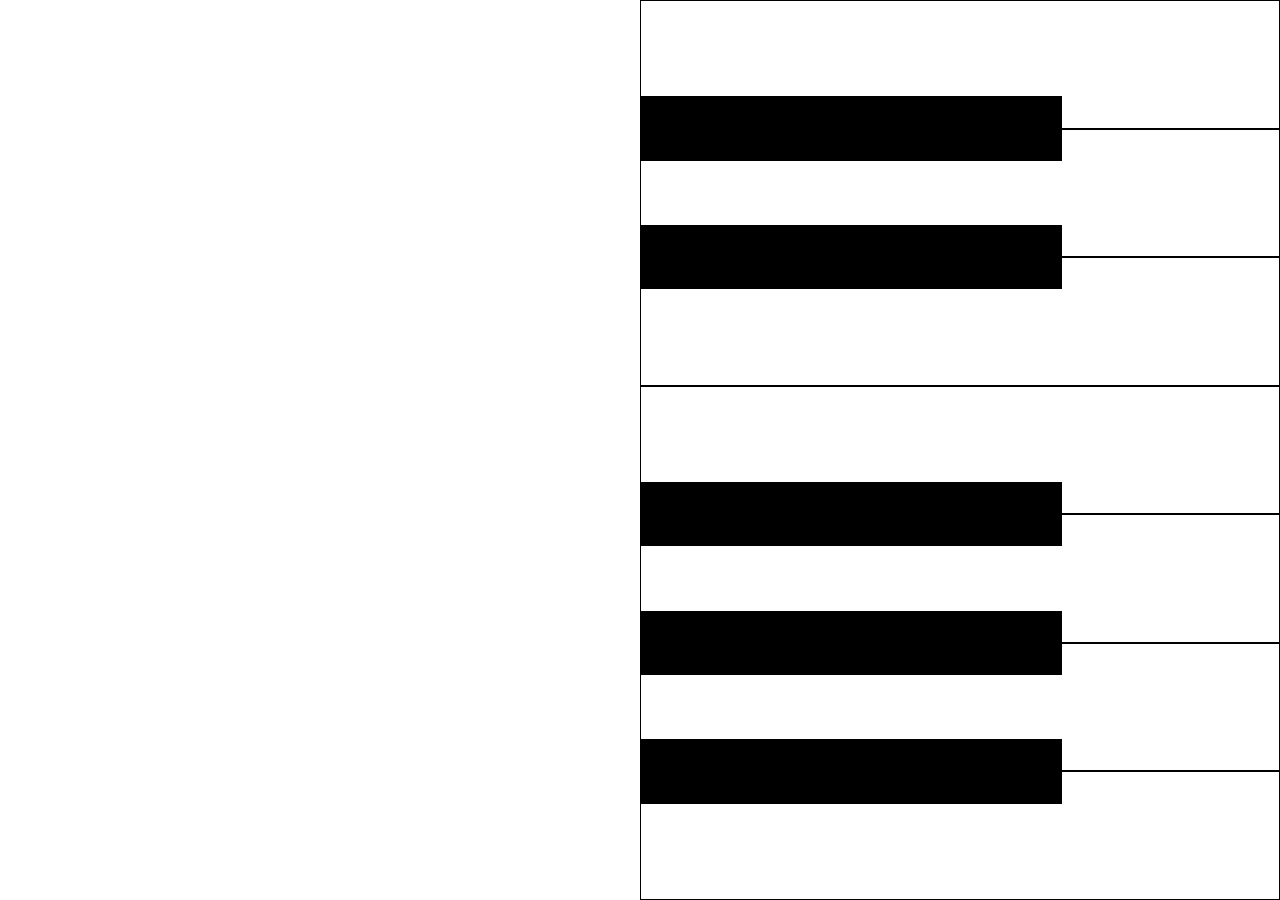
==== piano/index.html @ 6f5e7a73 "piano" ====
<!DOCTYPE html>
<html>
    <head>
        <title>
            Piano
        </title>
        <link rel="stylesheet" href="main.css">
        <script type="module" src="main.js"></script>
    </head>
    <body>
        <div class="piano-container"></div>
    </body>
</html>
---- piano/main.css ----
/* GLOBAL */

:root {
    box-sizing: border-box; 
}

*, 
::before, 
::after {
    box-sizing: inherit; 
    margin: 0; 
    padding: 0; 
}

body {
    height: 100vh; 
    
    font-family: 'Futura'; 
}

/* PIANO CONTAINER */

.piano-container {
    position: fixed; 
    width: 50%; 
    height: 100%; 
    right: 0; 

    background-color: #00F; 
}

/* KEYS */

.key {
    border: 1px solid #000; 
}

.white {
    width: 100%; 
    height: calc(100% / 7); 
    
    background-color: #FFF; 
}

.black + .white {
    margin-top: calc(-1 * 100vh / 28); 
}

.black {
    z-index: 10; 
    position: relative;
    width: 66%; 
    height: calc(100% / 14); 
    margin-top: calc(-1 * 100vh / 28); 

    background-color: #000; 
}
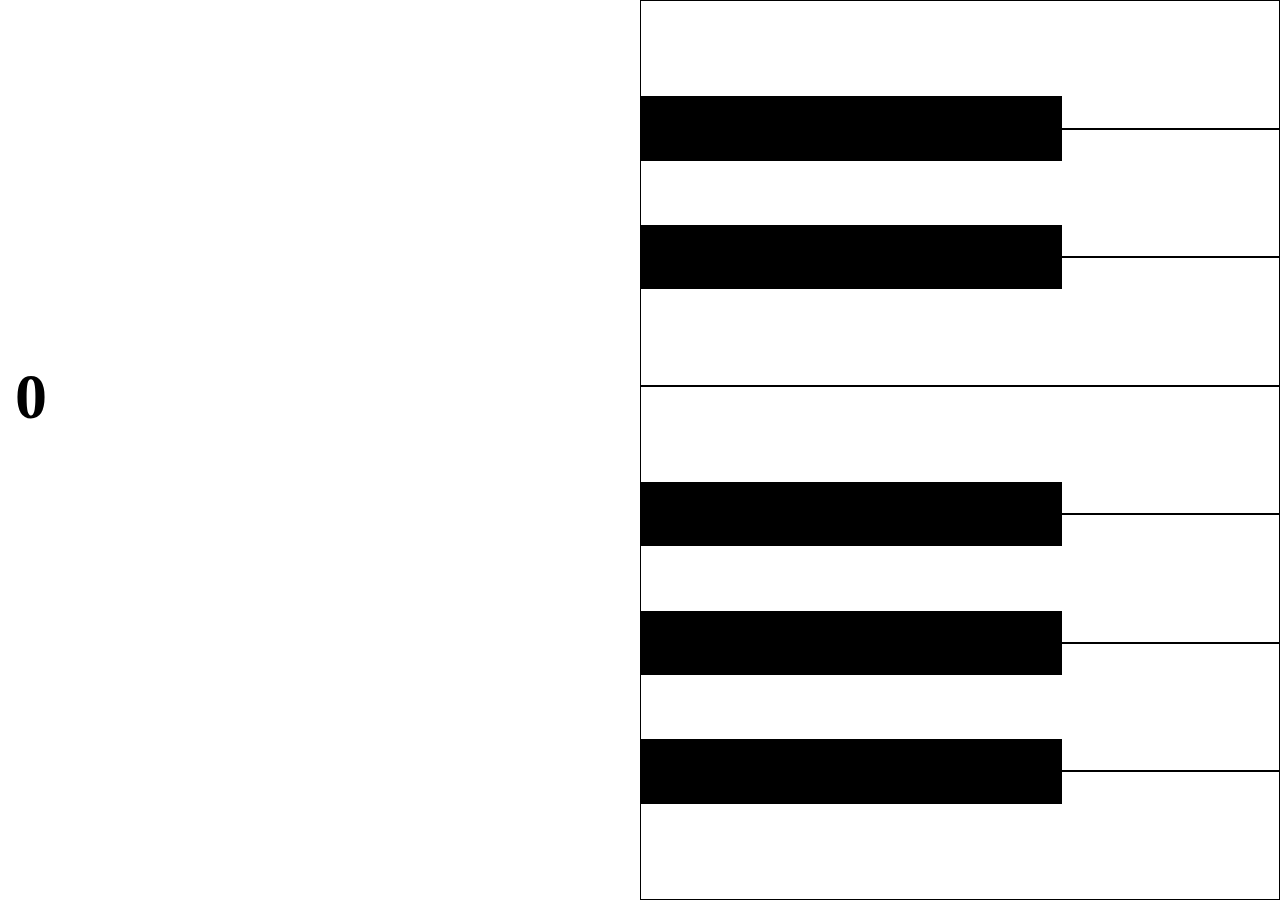
==== commit 9d44e57c: "animation check" ====
--- a/piano/index.html
+++ b/piano/index.html
@@ -9,5 +9,6 @@
     </head>
     <body>
         <div class="piano-container"></div>
+        <div class="pi-cursor">0</div>
     </body>
 </html>--- a/piano/main.css
+++ b/piano/main.css
@@ -16,6 +16,7 @@
     height: 100vh; 
     
     font-family: 'Futura'; 
+    font-weight: 600; 
 }
 
 /* PIANO CONTAINER */
@@ -54,4 +55,14 @@
     margin-top: calc(-1 * 100vh / 28); 
 
     background-color: #000; 
+}
+
+/* PI CURSOR */
+
+.pi-cursor {
+    position: fixed; 
+    left: 15px; 
+    top: 40vh; 
+
+    font-size: 4rem; 
 }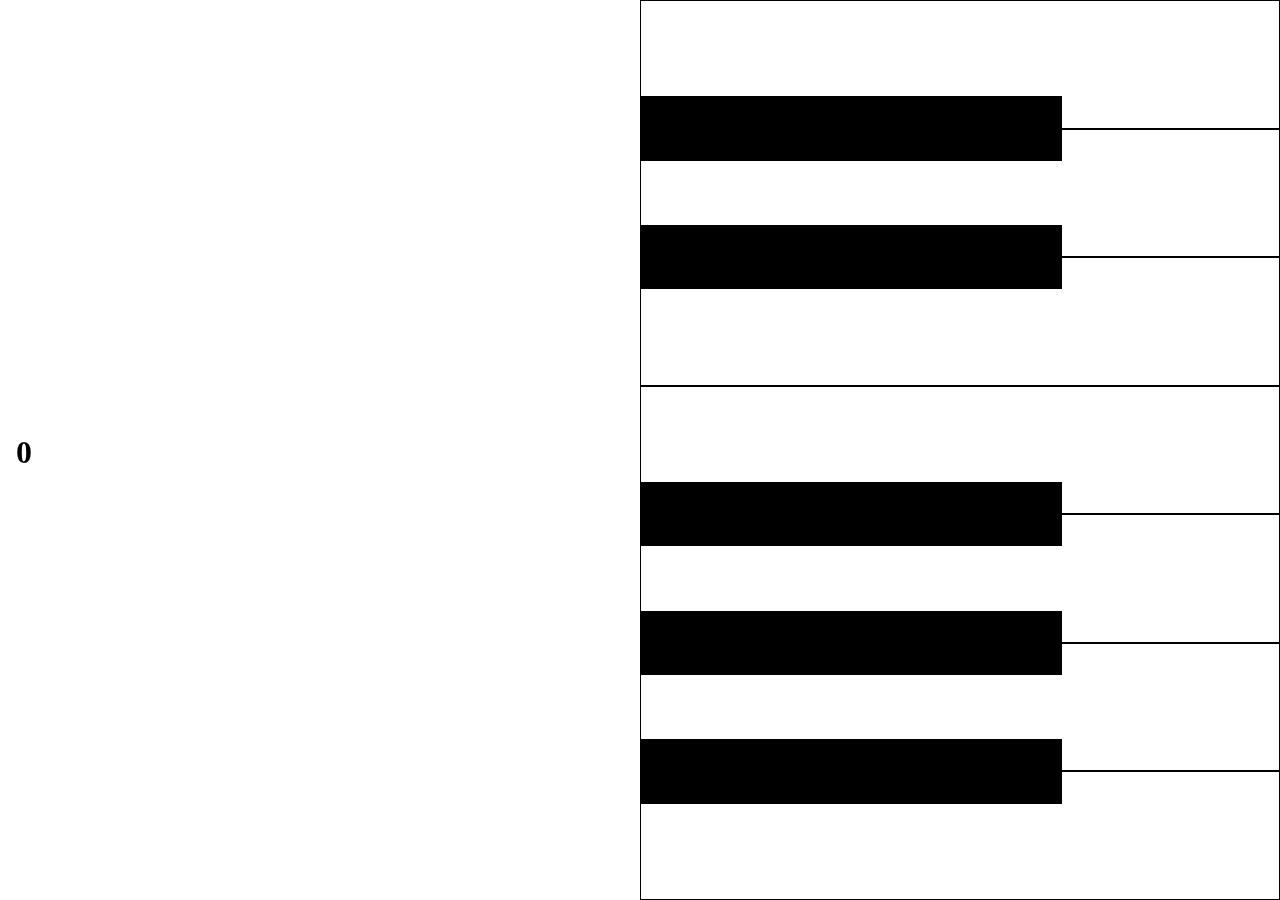
==== commit a5fbc466: "meta tag and css touch-action" ====
--- a/piano/index.html
+++ b/piano/index.html
@@ -1,6 +1,7 @@
 <!DOCTYPE html>
 <html>
     <head>
+        <meta name="viewport" content="width=device-width, initial-scale=1.0, maximum-scale=1.0, user-scalable=0">
         <title>
             Piano
         </title>
--- a/piano/main.css
+++ b/piano/main.css
@@ -2,6 +2,8 @@
 
 :root {
     box-sizing: border-box; 
+
+    touch-action: none;
 }
 
 *, 
@@ -10,6 +12,8 @@
     box-sizing: inherit; 
     margin: 0; 
     padding: 0; 
+
+    touch-action: none; 
 }
 
 body {
@@ -34,6 +38,8 @@
 
 .key {
     border: 1px solid #000; 
+
+    transition: background-color 200ms; 
 }
 
 .white {
@@ -61,8 +67,8 @@
 
 .pi-cursor {
     position: fixed; 
-    left: 15px; 
-    top: 40vh; 
+    left: 1rem; 
+    top: calc(50% - 1rem); 
 
-    font-size: 4rem; 
+    font-size: 2rem; 
 }